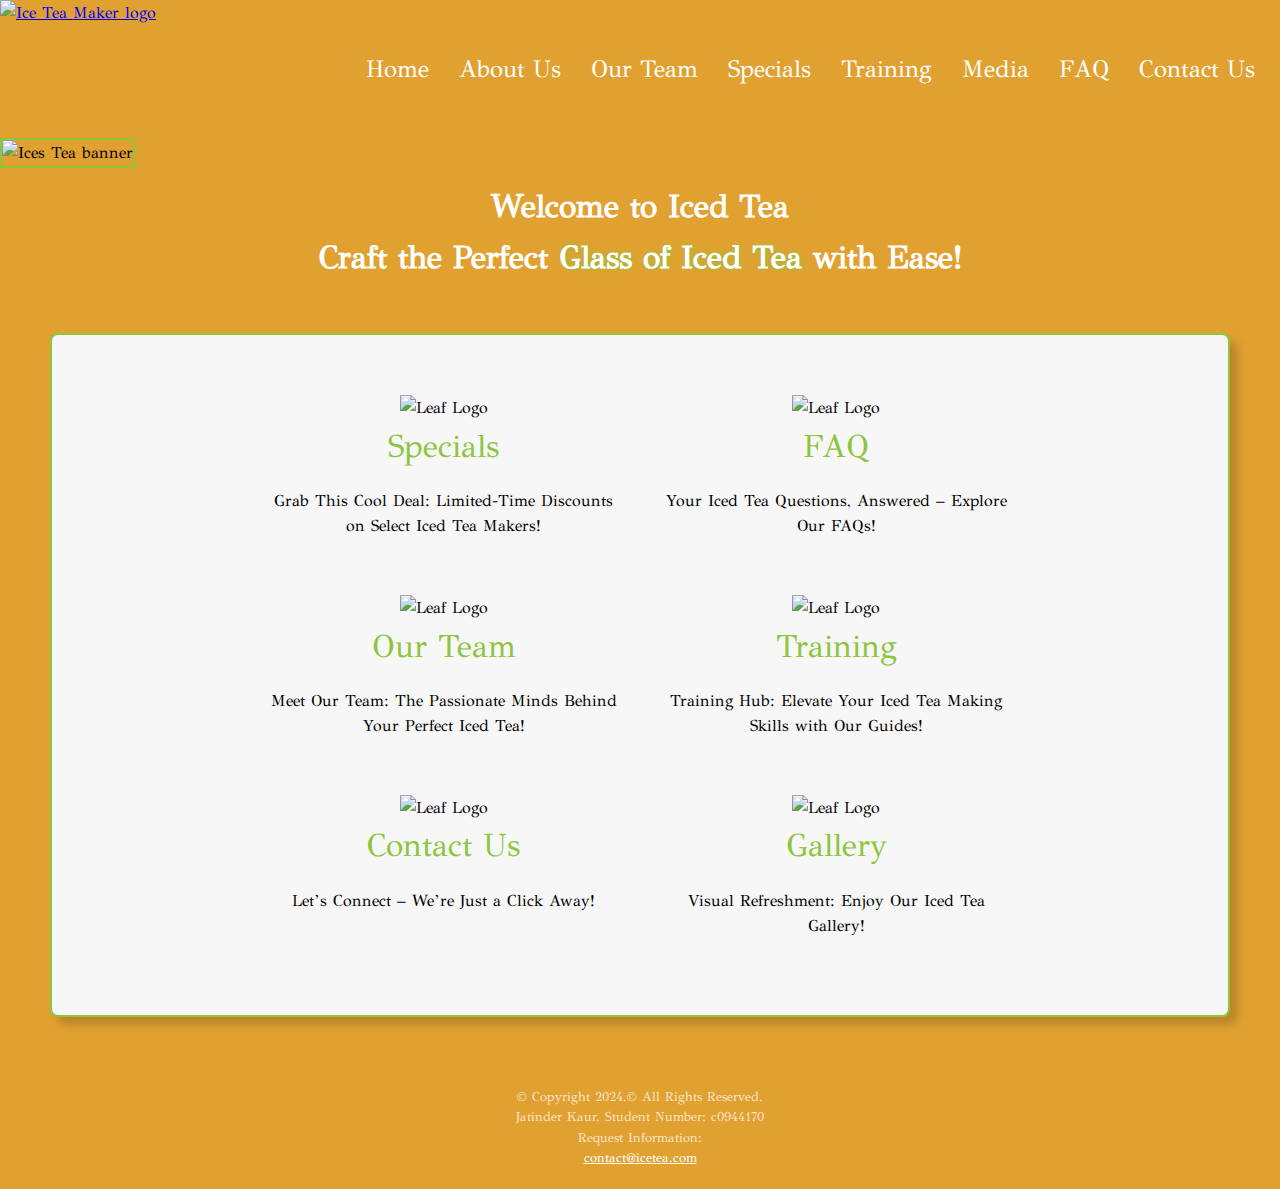
==== index.html @ 526b1d9b "completed till week 7" ====
<!DOCTYPE html>
<!-- 
	TERM PROJECT
	Student Name: Jatinder Kaur
	Student Number: c0944170
    Page: INDEX
 -->
<html lang="en">
  <head>
    <title>Ice Tea Maker</title>
    <meta charset="utf-8" />
    <link rel="stylesheet" href="css/styles.css" />
    <link rel="shortcut icon" href="images/logo1.ico" />
    <meta name="viewport" content="width=device-width, initial scale=1.0" />
    <link rel="preconnect" href="https://fonts.googleapis.com" />
    <link rel="preconnect" href="https://fonts.gstatic.com" crossorigin />
    <link
      href="https://fonts.googleapis.com/css2?family=DM+Serif+Display:ital@1&family=GFS+Didot&family=Roboto&display=swap"
      rel="stylesheet"
    />
  </head>

  <body>
    <!-- Use the header area for the website name or logo -->

    <header>
      <a href="index.html" class="logo"
        ><img src="images/icetea.png" alt="Ice Tea Maker logo"
      /></a>
      <!-- Use the nav area to add hyperlinks and other pages within the website -->
      <nav class="nav">
        <ul class="row">
          <li><a href="index.html">Home</a></li>
          <li><a href="#">About Us</a></li>
          <li><a href="#">Our Team</a></li>
          <li><a href="specials.html">Specials</a></li>
          <li><a href="#">Training</a></li>
          <li><a href="#">Media</a></li>
          <li><a href="#">FAQ</a></li>
          <li><a href="#">Contact Us</a></li>
        </ul>
      </nav>
    </header>

    <img class="hero" src="images/banner.jpg" alt="Ices Tea banner" />

    <main>
      <h1>
        Welcome to Iced Tea <br />Craft the Perfect
        <span> Glass of Iced Tea</span> with Ease!
      </h1>
      <article>
        <section class="features">
          <div class="container">
            <div class="feature">
              <img src="images/logo1.png" alt="Leaf Logo" />
              <h3><a class="homecontact" href="specials.html">Specials</a></h3>
              <p>
                Grab This Cool Deal: Limited-Time Discounts on Select Iced Tea
                Makers!
              </p>
            </div>
            <div class="feature">
              <img src="images/logo1.png" alt="Leaf Logo" />
              <h3><a class="homecontact" href="#">FAQ</a></h3>
              <p>Your Iced Tea Questions, Answered – Explore Our FAQs!</p>
            </div>
            <div class="feature">
              <img src="images/logo1.png" alt="Leaf Logo" />
              <h3><a class="homecontact" href="#">Our Team</a></h3>
              <p>
                Meet Our Team: The Passionate Minds Behind Your Perfect Iced
                Tea!
              </p>
            </div>
            <div class="feature">
              <img src="images/logo1.png" alt="Leaf Logo" />
              <h3><a class="homecontact" href="#">Training</a></h3>
              <p>
                Training Hub: Elevate Your Iced Tea Making Skills with Our
                Guides!
              </p>
            </div>
            <div class="feature">
              <img src="images/logo1.png" alt="Leaf Logo" />
              <h3><a class="homecontact" href="#">Contact Us</a></h3>
              <p>Let’s Connect – We’re Just a Click Away!</p>
            </div>
            <div class="feature">
              <img src="images/logo1.png" alt="Leaf Logo" />
              <h3><a class="homecontact" href="#">Gallery</a></h3>
              <p>Visual Refreshment: Enjoy Our Iced Tea Gallery!</p>
            </div>
          </div>
        </section>
      </article>
    </main>

    <footer>
      <p>&copy; Copyright 2024.&#169; All Rights Reserved.</p>
      <p>Jatinder Kaur. Student Number: c0944170</p>
      <p>
        Request Information:<a href="mailto:contact@icetea.com"
          >contact@icetea.com</a
        >
      </p>
    </footer>
  </body>
</html>
---- css/styles.css ----
/*
Author: Jatinder Kaur
Student Number: c0944170
File Name: iceteamaker.css
TERM PROJECT
*/

/*reset*/
body,
header,
nav,
main,
footer,
h1,
div,
img,
ul,
figure,
figcaption,
section,
article,
aside,
th,
table,
caption,
td,
aside,
figure,
figcaption {
  margin: 0;
  padding: 0;
  border: 0;
}

* {
  box-sizing: border-box;
}

/* Style rules for body and images */
body {
  background-color: #e1a131;
  height: 100%;
  margin: 0;
}

html {
  height: 100%;
}

img {
  width: 100%;
}

.logo {
  max-width: 15%;
  /* display: grid; */
  float:left;
}

.hero {
  width: 100%;
  height: 600px;
  object-fit: cover;
  border: 2px solid #8cc63f;
  overflow: hidden;
}

.offer {
  max-width: 45%;
  border-radius: 60px;
  width: 50%;
  border: 5px solid #8cc63f;
}

.floorlamp {
  width: 30%;
  border-radius: 40px;
  border: 5px solid #8cc63f;
  float: left;
  margin-left: 15%;
}

.png {
  max-width: 10%;
}

/* Style rule for header */
header {
  width: 100%;
  /* height: 150px; */
  overflow: hidden;
  background-color: #e1a131;
}

h1 {
  font-family: "GFS Didot", serif;
  text-align: center;
  margin-top: 5px;
  color: #ffffff;
  margin-bottom: 1%;
  font-weight: bolder;
}

h1 span {
  text-shadow: #8cc63f 1px 0 5px;
}

h2 {
  font-family: "GFS Didot", serif;
  text-align: center;
  margin-top: 20px;
  color: #fff;
  margin-bottom: 2%;
}

h3 {
  font-family: "GFS Didot", serif;
  text-align: center;
  margin-top: 0px;
  color: #8cc63f;
  margin-bottom: 2%;
}

/* Style for rules for navigation area */
.nav {
  color: #ffffffb9;
  display: flex;
  justify-content: center;
  font-family: "GFS Didot", serif;
  float: right;
  margin: 50px 0px;
}

.nav ul {
  list-style: none;
  display: contents;
  margin: 0 0px;
  text-align: center;
}

.nav li {
  margin-right: 20px;
  list-style-type: none;
  font-family: "GFS Didot", serif;
  font-size: 1.5em;
}

.nav a {
  text-decoration: none;
  color: #fff;
  padding: 0px 5px;
  border-radius: 4px;
}

.nav a:hover {
  text-decoration: none;
  font-weight: bolder;
  color: #8cc63f;
  background-color: #fff;
}

/* Style rules for main content */

article {
  margin: 0;
}

#mission {
  font-weight: bold;
}

main p {
  text-align: center;
}

body {
  font-family: "GFS Didot", serif;
  font-size: 1em;
  line-height: 1.6;
}

.urgent {
  font-size: 1.75em;
  font-weight: bold;
  color: #8cc63f;
}

a {
  display: flex;
  justify-content: center;
}

.tripod {
  font-weight: bold;
  color: #8cc63f;
  font-style: italic;
}

.text-white {
  color: #fff;
}

.banner {
  background-color: #8cc63f;
  padding: 40px 20px;
  text-align: center;
  border-radius: 4px;
  width: 100%;
}
.container {
  width: 100%;
  max-width: 1200px;
  margin: auto;
}
.product-of-the-week {
  margin-top: 40px;
  padding-bottom: 50px;
  display: flex;
  align-items: center;
  justify-content: center;
  flex-direction: column;
  border-bottom: 1px solid #fff;
}
.product-image {
  width: 400px;
  height: 400px;
  margin: 20px;
  border: 1px solid #ccc;
  object-fit: cover;
}

.weekly-sales {
  padding-top: 50px;
}

.weekly-sales .product-image {
  width: 100px;
  height: 100px;
  margin: 20px;
  border-radius: 50px;
  border: 1px solid #ccc;
  object-fit: cover;
}
.sales-item {
  margin-bottom: 20px;
  display: flex;
  align-items: center;
  justify-content: center;
}
.guarantee {
  background-color: #f7f7f7;
  padding: 20px;
  border: 1px solid #ccc;
  margin-top: 40px;
  display: flex;
  align-items: center;
  justify-content: center;
  flex-direction: column;
}
.stars {
  width: 20%;
}
p span {
  color: #8cc63f;
}
.guarantee h2 {
  color: #000;
}
.reasons {
  margin-top: 40px;
}
.reason {
  margin-bottom: 20px;
  border: 1px solid #fff;
  margin: 10px;
  padding: 10px;
}

.features {
  background-color: #f7f7f7;
  padding: 40px 0;
}

.features .container {
  max-width: 1200px;
  margin: 0 auto;
  display: flex;
  flex-wrap: wrap;
  justify-content: center;
}

.feature {
  flex-basis: 30%;
  margin: 20px;
  text-align: center;
}

.feature img {
  width: 50px;
  height: 50px;
}

.feature h3 {
  font-size: 18px;
  margin-bottom: 10px;
}

.map {
  border: 2px solid #000;
  width: 95%;
  height: 50%;
}

#loveIced Tea {
  font-family: "GFS Didot", serif;
  align-content: center;
  align-items: flex-start;
  display: flex;
  align-items: center;
  justify-content: space-between;
}

#contact {
  display: flex;
  flex-direction: column;
  align-items: center;
  width: 100%;
}

.homecontact {
  text-decoration: none;
  font-weight: 100;
  font-size: xx-large;
  color: #8cc63f;
}

aside {
  margin-top: 20px;
  margin-left: 20px;
  background-color: #8cc63f;
  color: #e1a131;
  box-shadow: 5px 5px 8px #000;
  border-radius: 0 15px;
}

aside h2 {
  color: #cce;
  margin: 0;
}

aside p {
  margin: 0;
}

figure {
  margin: 20px 0;
  text-align: center;
}

.home-menu {
  margin: 0;
  padding: 0;
}

figcaption {
  text-align: center;
  font-weight: bold;
}

.team {
  width: 80%;
  border-radius: 40px;
  border: 5px solid #8cc63f;
  box-shadow: 5px 5px 8px #000;
  display: block;
  margin-left: auto;
  margin-right: auto;
}

/* Style rules for form elements */
form {
  display: grid;
  width: 90%;
  justify-content: center;
}

fieldset,
input,
select,
textarea {
  margin-bottom: auto;
  align-items: center;
}

fieldset {
  border: 2px solid #8cc63f;
  box-shadow: 3px 3px 3px #8cc63f;
  border-radius: 40px;
}

.form-grid {
  display: grid;
  grid-template-columns: auto / auto auto;
  grid-gap: 20px;
}

fieldset legend {
  font-weight: bold;
  font-size: 1.25em;
  text-align: center;
  color: #8cc63f;
}

label {
  display: flex;
  padding-top: 3%;
  justify-content: center;
}

input * {
  width: 95%;
  box-sizing: border-box;
  padding: 8px;
  margin-bottom: 10px;
  border-radius: 10px;
  align-items: center;
}

textarea {
  width: 100%;
  display: flex;
  border-radius: 10px;
}

#how-heard {
  width: 100%;
  height: max-content;
}

.asterik {
  color: red;
}

.btn {
  border: 3px solid #ccc;
  font-family: "GFS Didot", serif;
  display: block;
  padding: 1%;
  background-color: #8cc63f;
  font-size: 1em;
  border-radius: 10px;
  color: #ccc;
}

#best-date {
  display: flex;
  justify-content: center;
}

/*Style Rules for Lists*/
ul {
  list-style-type: none;
}

main li {
  padding: 2%;
  text-align: center;
}

/*Style Rules foe Tables*/
table {
  border-collapse: collapse;
  border: 4px solid #8cc63f;
  justify-content: center;
  display: block;
  padding: 2%;
}

caption {
  font-size: 1.7em;
  font-weight: bold;
  padding: 1%;
  color: #8cc63f;
}

th,
td {
  border-collapse: collapse;
  padding: 1%;
  border: 2px solid #8cc63f;
  text-align: center;
}

th {
  background-color: #8cc63f;
  color: #fff;
  width: 22%;
}

tr:nth-child(odd) {
  background-color: #c5d281;
}

tr:hover {
  background-color: rgb(109, 90, 231);
}

.frame {
  opacity: 0.9;
}

.frame:hover {
  opacity: 1;
  box-shadow: 8px 8px 10px #8cc63f;
}

/* Apply styles to the main grid container */
.grid {
  display: grid;
  grid-gap: 5px;
  grid-template-columns: auto auto;
}

#lastarticle {
  align-items: center;
}

/* Style for the section element */
section {
  padding: 20px;
  margin: 50px;
  box-shadow: 8px 8px 8px #0000002b;
  border-radius: 8px;
  border: 2px solid #8cc63f;
  background: #eee;
}

/* Style for the quote element */
.quote {
  font-style: italic;
}

/* Emphasized quote class */
.emphasized {
  color: #ccc;
}

video {
  width: 80%;
  display: grid;
  justify-content: center;
  border: 3px solid #8cc63f;
  padding: 5%;
  margin: 3%;
}

/* Style rules for footer content */
footer {
    padding: 20px;
  margin-bottom: 10px;
  margin-top: 10px;
  align-items: center;
}

footer p {
  font-size: 0.8em;
  text-align: center;
  color: #ffffffc0;
  padding: 0px;
  margin: 0px;
}

footer p a {
  color: #fff;
  text-decoration: underline;
}

/* Responsive styles for smaller screens */
@media only screen and (max-width: 768px) {
  .logo {
    max-width: 100%;
    margin: 0 auto;
  }

  .hero {
    border: 3px solid #8cc63f;
  }

  .offer {
    max-width: 100%;
    width: 100%;
  }

  .floorlamp {
    width: 100%;
    margin-left: 0;
  }

  .nav ul {
    flex-direction: column;
    text-align: center;
    padding: 0;
    margin: 0;
  }

  .nav li {
    margin: 0;
  }

  .nav {
    display: block;
    width: 100%;
  }

  main {
    margin: 5%;
  }
  #loveIced Tea {
    flex-direction: column;
    text-align: center;
  }

  .grid {
    grid-template-columns: 100%;
  }
  .features .container {
    flex-direction: column;
  }
  .frame {
    box-shadow: none;
  }

  #lastarticle {
    text-align: center;
  }

  section {
    margin: 20px;
  }

  video {
    width: 100%;
  }

  p {
    font-size: 0.8em;
  }

  #training-table {
    width: fit-content;
  }
}

/* Extra small devices (phones, 600px and down) */
@media only screen and (max-width: 600px) {
  .logo {
    max-width: 100%;
  }

  .nav ul {
    padding: 0;
  }
}
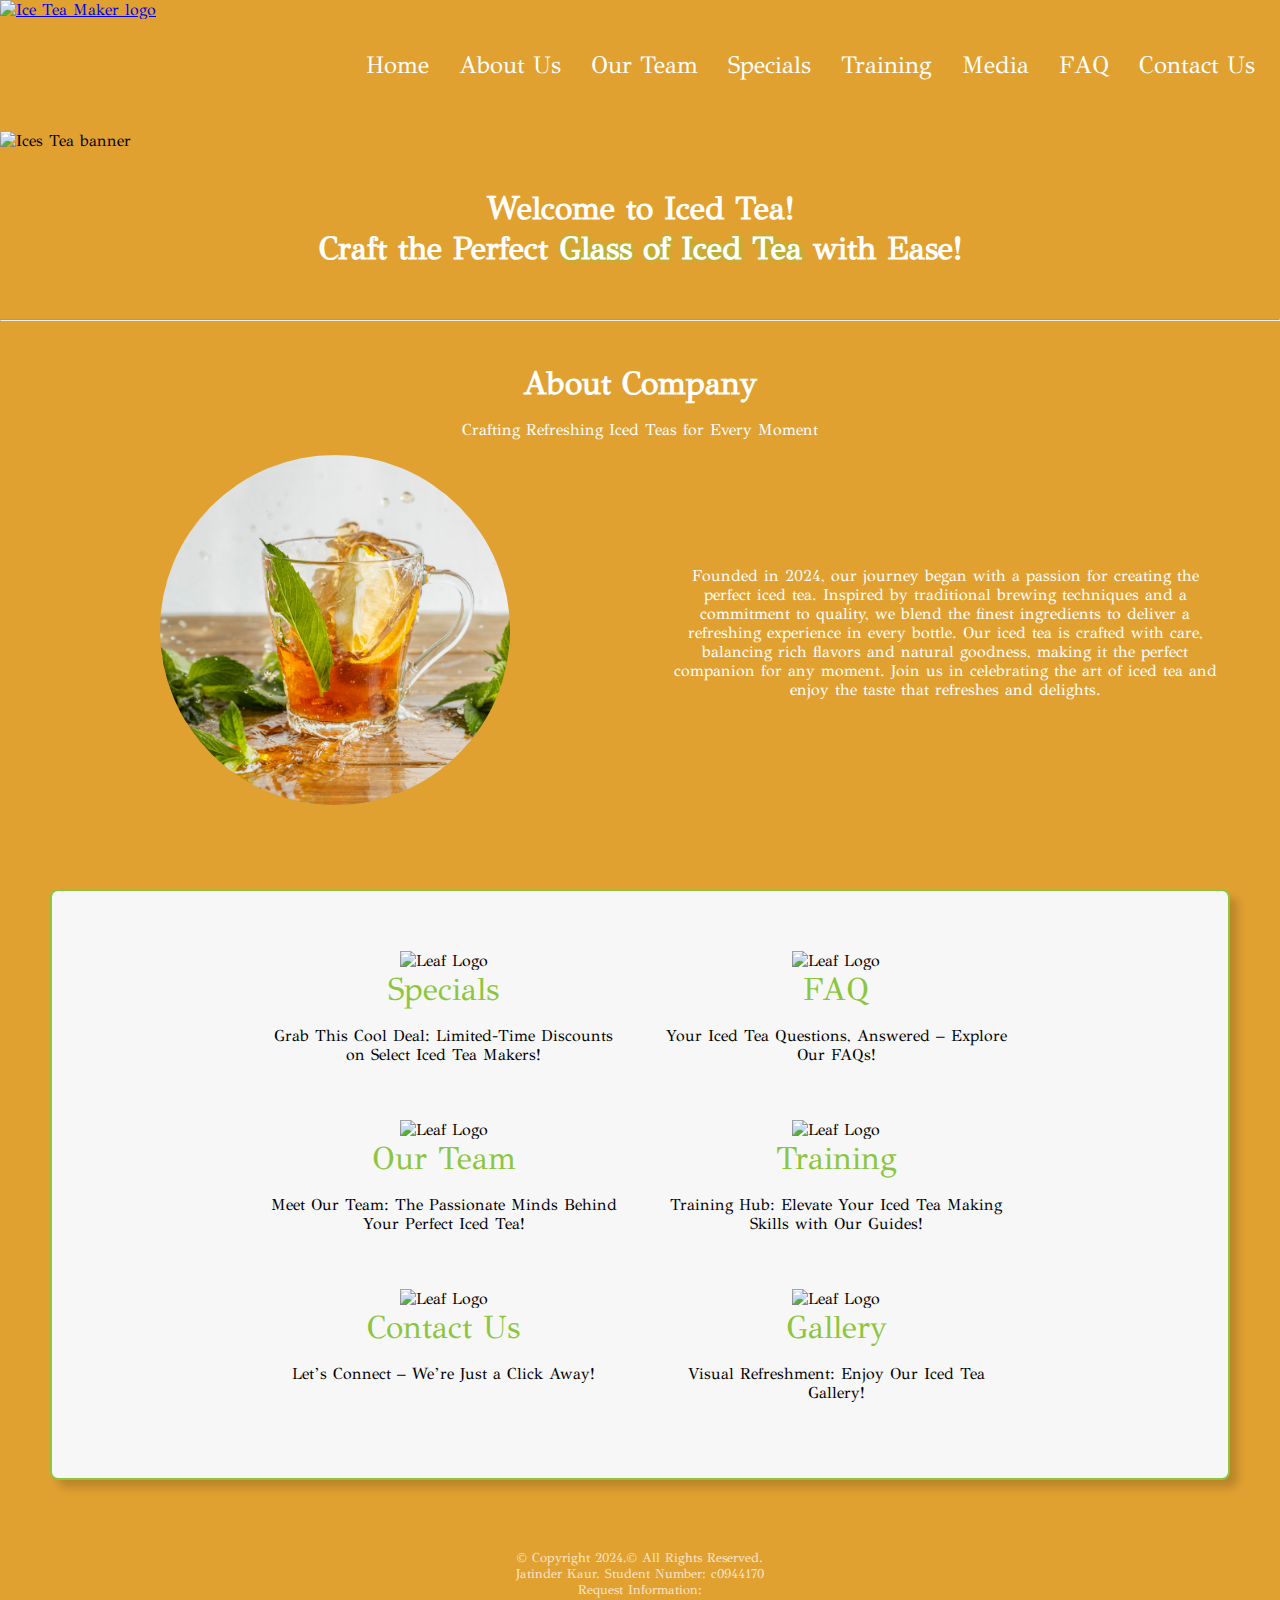
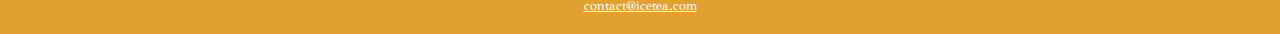
==== commit ddc414a0: "new styles added sections" ====
--- a/index.html
+++ b/index.html
@@ -45,10 +45,29 @@
     <img class="hero" src="images/banner.jpg" alt="Ices Tea banner" />
 
     <main>
+      <div class="container">
+     <div class="space">
       <h1>
-        Welcome to Iced Tea <br />Craft the Perfect
+        Welcome to Iced Tea!<br />Craft the Perfect
         <span> Glass of Iced Tea</span> with Ease!
       </h1>
+     </div>
+      </div>
+      <hr>
+      <div class="about-section">
+        <div class="container space">
+        <h1>About Company</h1>
+        <p class="text-white">Crafting Refreshing Iced Teas for Every Moment</p>
+        <div class="about-content">
+            <div class="image">
+                <img src="./images/about.jpg" alt="Refreshing Iced Tea">
+            </div>
+            <div class="description">
+                <p>Founded in 2024, our journey began with a passion for creating the perfect iced tea. Inspired by traditional brewing techniques and a commitment to quality, we blend the finest ingredients to deliver a refreshing experience in every bottle. Our iced tea is crafted with care, balancing rich flavors and natural goodness, making it the perfect companion for any moment. Join us in celebrating the art of iced tea and enjoy the taste that refreshes and delights.</p>
+            </div>
+        </div>
+      </div>
+    </div>
       <article>
         <section class="features">
           <div class="container">
@@ -94,6 +113,8 @@
           </div>
         </section>
       </article>
+
+     
     </main>
 
     <footer>
--- a/css/styles.css
+++ b/css/styles.css
@@ -1,7 +1,7 @@
 /*
 Author: Jatinder Kaur
 Student Number: c0944170
-File Name: iceteamaker.css
+File Name: styles.css
 TERM PROJECT
 */
 
@@ -16,7 +16,6 @@
 img,
 ul,
 figure,
-figcaption,
 section,
 article,
 aside,
@@ -25,8 +24,7 @@
 caption,
 td,
 aside,
-figure,
-figcaption {
+figure {
   margin: 0;
   padding: 0;
   border: 0;
@@ -41,6 +39,7 @@
   background-color: #e1a131;
   height: 100%;
   margin: 0;
+  font-family: "GFS Didot", serif;
 }
 
 html {
@@ -61,39 +60,17 @@
   width: 100%;
   height: 600px;
   object-fit: cover;
-  border: 2px solid #8cc63f;
   overflow: hidden;
-}
-
-.offer {
-  max-width: 45%;
-  border-radius: 60px;
-  width: 50%;
-  border: 5px solid #8cc63f;
-}
-
-.floorlamp {
-  width: 30%;
-  border-radius: 40px;
-  border: 5px solid #8cc63f;
-  float: left;
-  margin-left: 15%;
-}
-
-.png {
-  max-width: 10%;
 }
 
 /* Style rule for header */
 header {
   width: 100%;
-  /* height: 150px; */
   overflow: hidden;
   background-color: #e1a131;
 }
 
 h1 {
-  font-family: "GFS Didot", serif;
   text-align: center;
   margin-top: 5px;
   color: #ffffff;
@@ -106,7 +83,6 @@
 }
 
 h2 {
-  font-family: "GFS Didot", serif;
   text-align: center;
   margin-top: 20px;
   color: #fff;
@@ -114,7 +90,6 @@
 }
 
 h3 {
-  font-family: "GFS Didot", serif;
   text-align: center;
   margin-top: 0px;
   color: #8cc63f;
@@ -126,7 +101,6 @@
   color: #ffffffb9;
   display: flex;
   justify-content: center;
-  font-family: "GFS Didot", serif;
   float: right;
   margin: 50px 0px;
 }
@@ -141,7 +115,6 @@
 .nav li {
   margin-right: 20px;
   list-style-type: none;
-  font-family: "GFS Didot", serif;
   font-size: 1.5em;
 }
 
@@ -165,39 +138,49 @@
   margin: 0;
 }
 
-#mission {
-  font-weight: bold;
-}
-
 main p {
   text-align: center;
 }
 
-body {
-  font-family: "GFS Didot", serif;
-  font-size: 1em;
-  line-height: 1.6;
-}
-
-.urgent {
-  font-size: 1.75em;
-  font-weight: bold;
-  color: #8cc63f;
-}
-
 a {
   display: flex;
   justify-content: center;
 }
 
-.tripod {
-  font-weight: bold;
-  color: #8cc63f;
-  font-style: italic;
-}
-
 .text-white {
   color: #fff;
+}
+
+.space{
+  padding: 30px 0px;
+}
+
+.about-content {
+  display: flex;
+  flex-wrap: wrap;
+  align-items: center;
+  justify-content: center;
+  gap: 20px;
+}
+
+.about-content .image {
+  flex: 1 1 45%;
+  text-align: center;
+}
+
+.about-content .description {
+  flex: 1 1 45%;
+  text-align: left;
+  padding: 20px;
+  color: #fff;
+}
+
+.about-content .image img {
+  width: 100%;
+  height: 350px;
+  border-radius: 100%;
+  object-fit: cover;
+  max-width: 350px;
 }
 
 .banner {
@@ -220,13 +203,6 @@
   justify-content: center;
   flex-direction: column;
   border-bottom: 1px solid #fff;
-}
-.product-image {
-  width: 400px;
-  height: 400px;
-  margin: 20px;
-  border: 1px solid #ccc;
-  object-fit: cover;
 }
 
 .weekly-sales {
@@ -245,7 +221,7 @@
   margin-bottom: 20px;
   display: flex;
   align-items: center;
-  justify-content: center;
+  justify-content: flex-start;
 }
 .guarantee {
   background-color: #f7f7f7;
@@ -305,28 +281,6 @@
   margin-bottom: 10px;
 }
 
-.map {
-  border: 2px solid #000;
-  width: 95%;
-  height: 50%;
-}
-
-#loveIced Tea {
-  font-family: "GFS Didot", serif;
-  align-content: center;
-  align-items: flex-start;
-  display: flex;
-  align-items: center;
-  justify-content: space-between;
-}
-
-#contact {
-  display: flex;
-  flex-direction: column;
-  align-items: center;
-  width: 100%;
-}
-
 .homecontact {
   text-decoration: none;
   font-weight: 100;
@@ -334,129 +288,6 @@
   color: #8cc63f;
 }
 
-aside {
-  margin-top: 20px;
-  margin-left: 20px;
-  background-color: #8cc63f;
-  color: #e1a131;
-  box-shadow: 5px 5px 8px #000;
-  border-radius: 0 15px;
-}
-
-aside h2 {
-  color: #cce;
-  margin: 0;
-}
-
-aside p {
-  margin: 0;
-}
-
-figure {
-  margin: 20px 0;
-  text-align: center;
-}
-
-.home-menu {
-  margin: 0;
-  padding: 0;
-}
-
-figcaption {
-  text-align: center;
-  font-weight: bold;
-}
-
-.team {
-  width: 80%;
-  border-radius: 40px;
-  border: 5px solid #8cc63f;
-  box-shadow: 5px 5px 8px #000;
-  display: block;
-  margin-left: auto;
-  margin-right: auto;
-}
-
-/* Style rules for form elements */
-form {
-  display: grid;
-  width: 90%;
-  justify-content: center;
-}
-
-fieldset,
-input,
-select,
-textarea {
-  margin-bottom: auto;
-  align-items: center;
-}
-
-fieldset {
-  border: 2px solid #8cc63f;
-  box-shadow: 3px 3px 3px #8cc63f;
-  border-radius: 40px;
-}
-
-.form-grid {
-  display: grid;
-  grid-template-columns: auto / auto auto;
-  grid-gap: 20px;
-}
-
-fieldset legend {
-  font-weight: bold;
-  font-size: 1.25em;
-  text-align: center;
-  color: #8cc63f;
-}
-
-label {
-  display: flex;
-  padding-top: 3%;
-  justify-content: center;
-}
-
-input * {
-  width: 95%;
-  box-sizing: border-box;
-  padding: 8px;
-  margin-bottom: 10px;
-  border-radius: 10px;
-  align-items: center;
-}
-
-textarea {
-  width: 100%;
-  display: flex;
-  border-radius: 10px;
-}
-
-#how-heard {
-  width: 100%;
-  height: max-content;
-}
-
-.asterik {
-  color: red;
-}
-
-.btn {
-  border: 3px solid #ccc;
-  font-family: "GFS Didot", serif;
-  display: block;
-  padding: 1%;
-  background-color: #8cc63f;
-  font-size: 1em;
-  border-radius: 10px;
-  color: #ccc;
-}
-
-#best-date {
-  display: flex;
-  justify-content: center;
-}
-
 /*Style Rules for Lists*/
 ul {
   list-style-type: none;
@@ -465,53 +296,6 @@
 main li {
   padding: 2%;
   text-align: center;
-}
-
-/*Style Rules foe Tables*/
-table {
-  border-collapse: collapse;
-  border: 4px solid #8cc63f;
-  justify-content: center;
-  display: block;
-  padding: 2%;
-}
-
-caption {
-  font-size: 1.7em;
-  font-weight: bold;
-  padding: 1%;
-  color: #8cc63f;
-}
-
-th,
-td {
-  border-collapse: collapse;
-  padding: 1%;
-  border: 2px solid #8cc63f;
-  text-align: center;
-}
-
-th {
-  background-color: #8cc63f;
-  color: #fff;
-  width: 22%;
-}
-
-tr:nth-child(odd) {
-  background-color: #c5d281;
-}
-
-tr:hover {
-  background-color: rgb(109, 90, 231);
-}
-
-.frame {
-  opacity: 0.9;
-}
-
-.frame:hover {
-  opacity: 1;
-  box-shadow: 8px 8px 10px #8cc63f;
 }
 
 /* Apply styles to the main grid container */
@@ -519,10 +303,6 @@
   display: grid;
   grid-gap: 5px;
   grid-template-columns: auto auto;
-}
-
-#lastarticle {
-  align-items: center;
 }
 
 /* Style for the section element */
@@ -535,25 +315,6 @@
   background: #eee;
 }
 
-/* Style for the quote element */
-.quote {
-  font-style: italic;
-}
-
-/* Emphasized quote class */
-.emphasized {
-  color: #ccc;
-}
-
-video {
-  width: 80%;
-  display: grid;
-  justify-content: center;
-  border: 3px solid #8cc63f;
-  padding: 5%;
-  margin: 3%;
-}
-
 /* Style rules for footer content */
 footer {
     padding: 20px;
@@ -577,23 +338,12 @@
 
 /* Responsive styles for smaller screens */
 @media only screen and (max-width: 768px) {
+  .about-content{
+    flex-direction: column;
+  }
   .logo {
     max-width: 100%;
     margin: 0 auto;
-  }
-
-  .hero {
-    border: 3px solid #8cc63f;
-  }
-
-  .offer {
-    max-width: 100%;
-    width: 100%;
-  }
-
-  .floorlamp {
-    width: 100%;
-    margin-left: 0;
   }
 
   .nav ul {
@@ -615,39 +365,21 @@
   main {
     margin: 5%;
   }
-  #loveIced Tea {
-    flex-direction: column;
-    text-align: center;
-  }
 
   .grid {
     grid-template-columns: 100%;
   }
+
   .features .container {
     flex-direction: column;
   }
-  .frame {
-    box-shadow: none;
-  }
-
-  #lastarticle {
-    text-align: center;
-  }
 
   section {
     margin: 20px;
   }
 
-  video {
-    width: 100%;
-  }
-
   p {
-    font-size: 0.8em;
-  }
-
-  #training-table {
-    width: fit-content;
+    font-size: 1.2em;
   }
 }
 
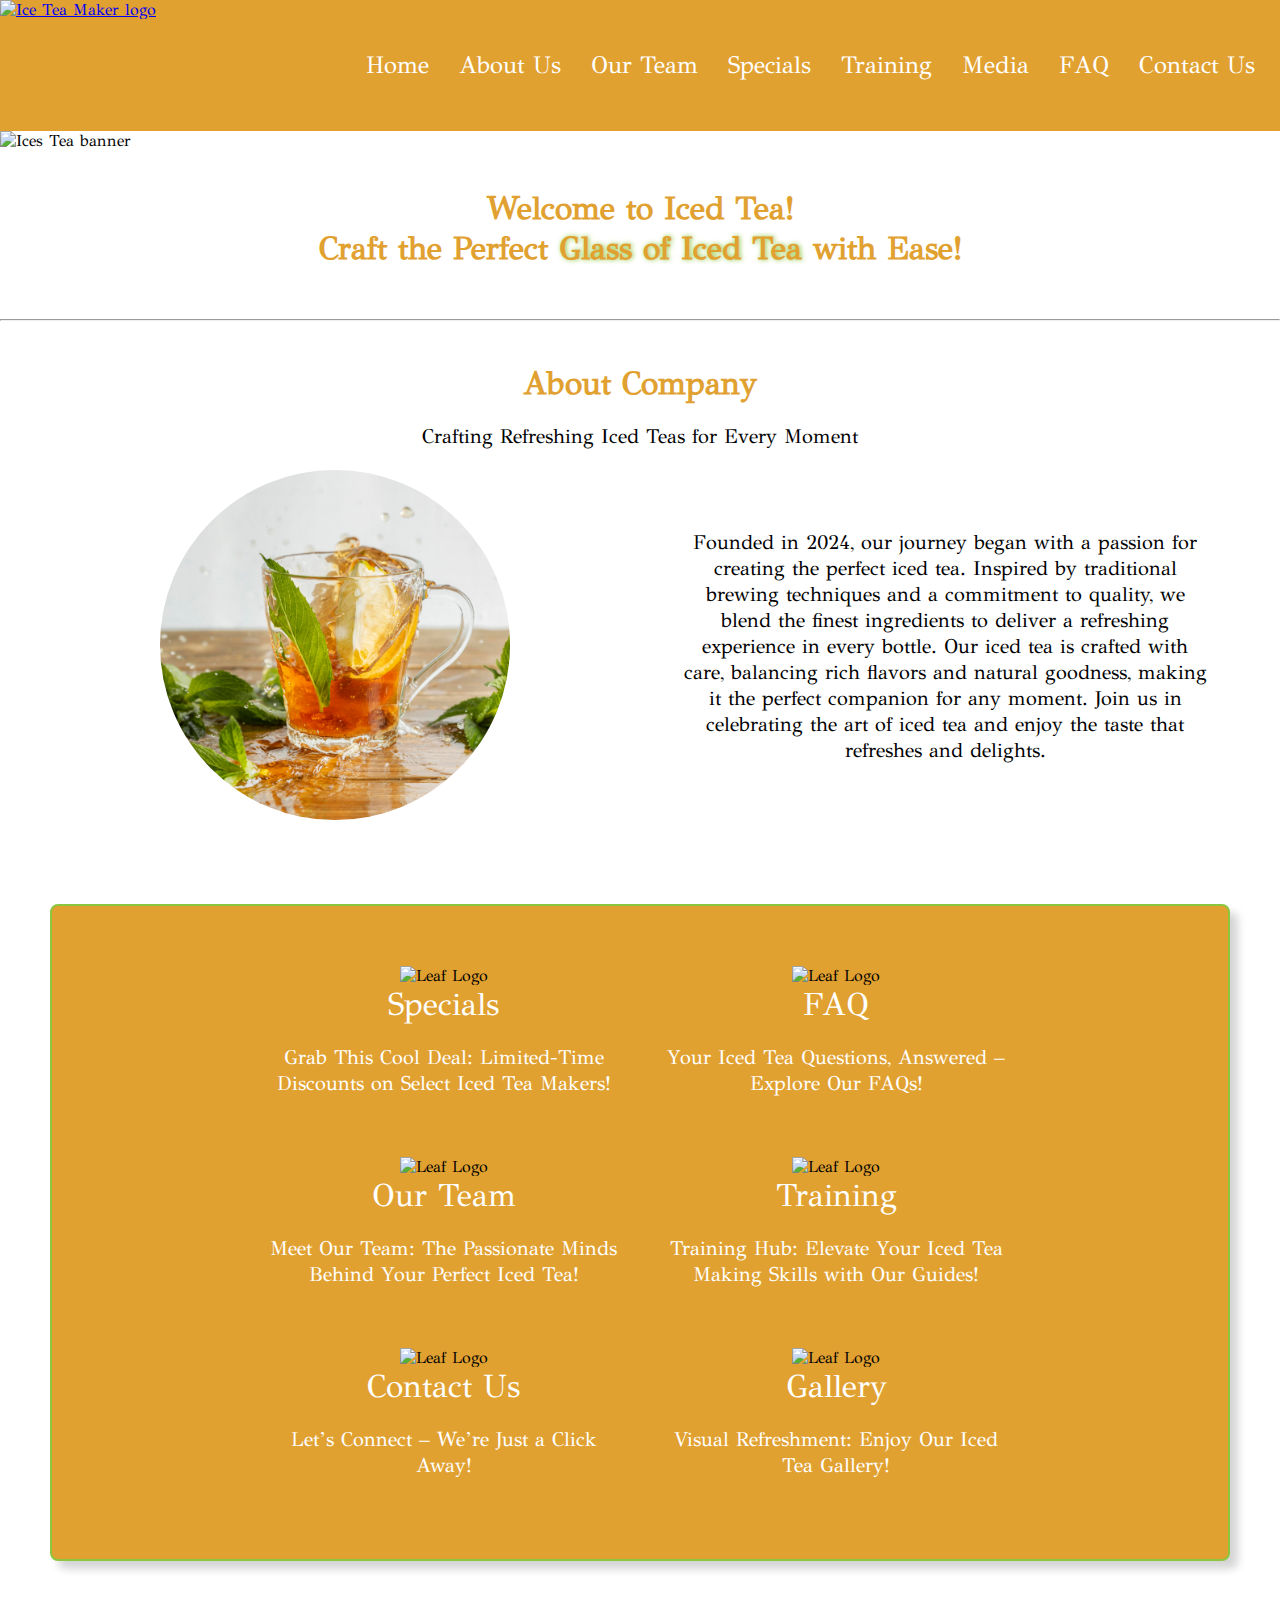
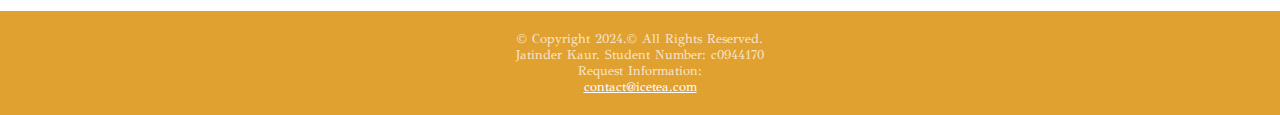
==== commit ceac3efb: "till week 11" ====
--- a/index.html
+++ b/index.html
@@ -10,10 +10,8 @@
     <title>Ice Tea Maker</title>
     <meta charset="utf-8" />
     <link rel="stylesheet" href="css/styles.css" />
-    <link rel="shortcut icon" href="images/logo1.ico" />
+    <link rel="shortcut icon" href="./images/logoice.ico" />
     <meta name="viewport" content="width=device-width, initial scale=1.0" />
-    <link rel="preconnect" href="https://fonts.googleapis.com" />
-    <link rel="preconnect" href="https://fonts.gstatic.com" crossorigin />
     <link
       href="https://fonts.googleapis.com/css2?family=DM+Serif+Display:ital@1&family=GFS+Didot&family=Roboto&display=swap"
       rel="stylesheet"
@@ -31,10 +29,10 @@
       <nav class="nav">
         <ul class="row">
           <li><a href="index.html">Home</a></li>
-          <li><a href="#">About Us</a></li>
-          <li><a href="#">Our Team</a></li>
+          <li><a href="about.html">About Us</a></li>
+          <li><a href="team.html">Our Team</a></li>
           <li><a href="specials.html">Specials</a></li>
-          <li><a href="#">Training</a></li>
+          <li><a href="training.html">Training</a></li>
           <li><a href="#">Media</a></li>
           <li><a href="#">FAQ</a></li>
           <li><a href="#">Contact Us</a></li>
@@ -57,7 +55,7 @@
       <div class="about-section">
         <div class="container space">
         <h1>About Company</h1>
-        <p class="text-white">Crafting Refreshing Iced Teas for Every Moment</p>
+        <p>Crafting Refreshing Iced Teas for Every Moment</p>
         <div class="about-content">
             <div class="image">
                 <img src="./images/about.jpg" alt="Refreshing Iced Tea">
@@ -86,7 +84,7 @@
             </div>
             <div class="feature">
               <img src="images/logo1.png" alt="Leaf Logo" />
-              <h3><a class="homecontact" href="#">Our Team</a></h3>
+              <h3><a class="homecontact" href="team.html">Our Team</a></h3>
               <p>
                 Meet Our Team: The Passionate Minds Behind Your Perfect Iced
                 Tea!
@@ -94,7 +92,7 @@
             </div>
             <div class="feature">
               <img src="images/logo1.png" alt="Leaf Logo" />
-              <h3><a class="homecontact" href="#">Training</a></h3>
+              <h3><a class="homecontact" href="training.html">Training</a></h3>
               <p>
                 Training Hub: Elevate Your Iced Tea Making Skills with Our
                 Guides!
--- a/css/styles.css
+++ b/css/styles.css
@@ -36,7 +36,6 @@
 
 /* Style rules for body and images */
 body {
-  background-color: #e1a131;
   height: 100%;
   margin: 0;
   font-family: "GFS Didot", serif;
@@ -53,7 +52,7 @@
 .logo {
   max-width: 15%;
   /* display: grid; */
-  float:left;
+  float: left;
 }
 
 .hero {
@@ -73,7 +72,7 @@
 h1 {
   text-align: center;
   margin-top: 5px;
-  color: #ffffff;
+  color: #e1a131;
   margin-bottom: 1%;
   font-weight: bolder;
 }
@@ -85,8 +84,8 @@
 h2 {
   text-align: center;
   margin-top: 20px;
-  color: #fff;
   margin-bottom: 2%;
+  font-size: 35px;
 }
 
 h3 {
@@ -96,6 +95,10 @@
   margin-bottom: 2%;
 }
 
+p,
+li {
+  font-size: 20px;
+}
 /* Style for rules for navigation area */
 .nav {
   color: #ffffffb9;
@@ -142,16 +145,16 @@
   text-align: center;
 }
 
+.feature p {
+  color: #fff;
+}
+
 a {
   display: flex;
   justify-content: center;
 }
 
-.text-white {
-  color: #fff;
-}
-
-.space{
+.space {
   padding: 30px 0px;
 }
 
@@ -171,8 +174,7 @@
 .about-content .description {
   flex: 1 1 45%;
   text-align: left;
-  padding: 20px;
-  color: #fff;
+  padding: 30px;
 }
 
 .about-content .image img {
@@ -190,11 +192,17 @@
   border-radius: 4px;
   width: 100%;
 }
+
+.banner h1{
+  color: #fff;
+}
+
 .container {
   width: 100%;
   max-width: 1200px;
   margin: auto;
 }
+
 .product-of-the-week {
   margin-top: 40px;
   padding-bottom: 50px;
@@ -253,7 +261,7 @@
 }
 
 .features {
-  background-color: #f7f7f7;
+  background-color: #e1a131;
   padding: 40px 0;
 }
 
@@ -285,17 +293,12 @@
   text-decoration: none;
   font-weight: 100;
   font-size: xx-large;
-  color: #8cc63f;
+  color: #fff;
 }
 
 /*Style Rules for Lists*/
 ul {
   list-style-type: none;
-}
-
-main li {
-  padding: 2%;
-  text-align: center;
 }
 
 /* Apply styles to the main grid container */
@@ -315,12 +318,17 @@
   background: #eee;
 }
 
+.text-center {
+  text-align: center;
+}
+
 /* Style rules for footer content */
 footer {
-    padding: 20px;
+  padding: 20px;
   margin-bottom: 10px;
   margin-top: 10px;
   align-items: center;
+  background-color: #e1a131;
 }
 
 footer p {
@@ -338,7 +346,7 @@
 
 /* Responsive styles for smaller screens */
 @media only screen and (max-width: 768px) {
-  .about-content{
+  .about-content {
     flex-direction: column;
   }
   .logo {
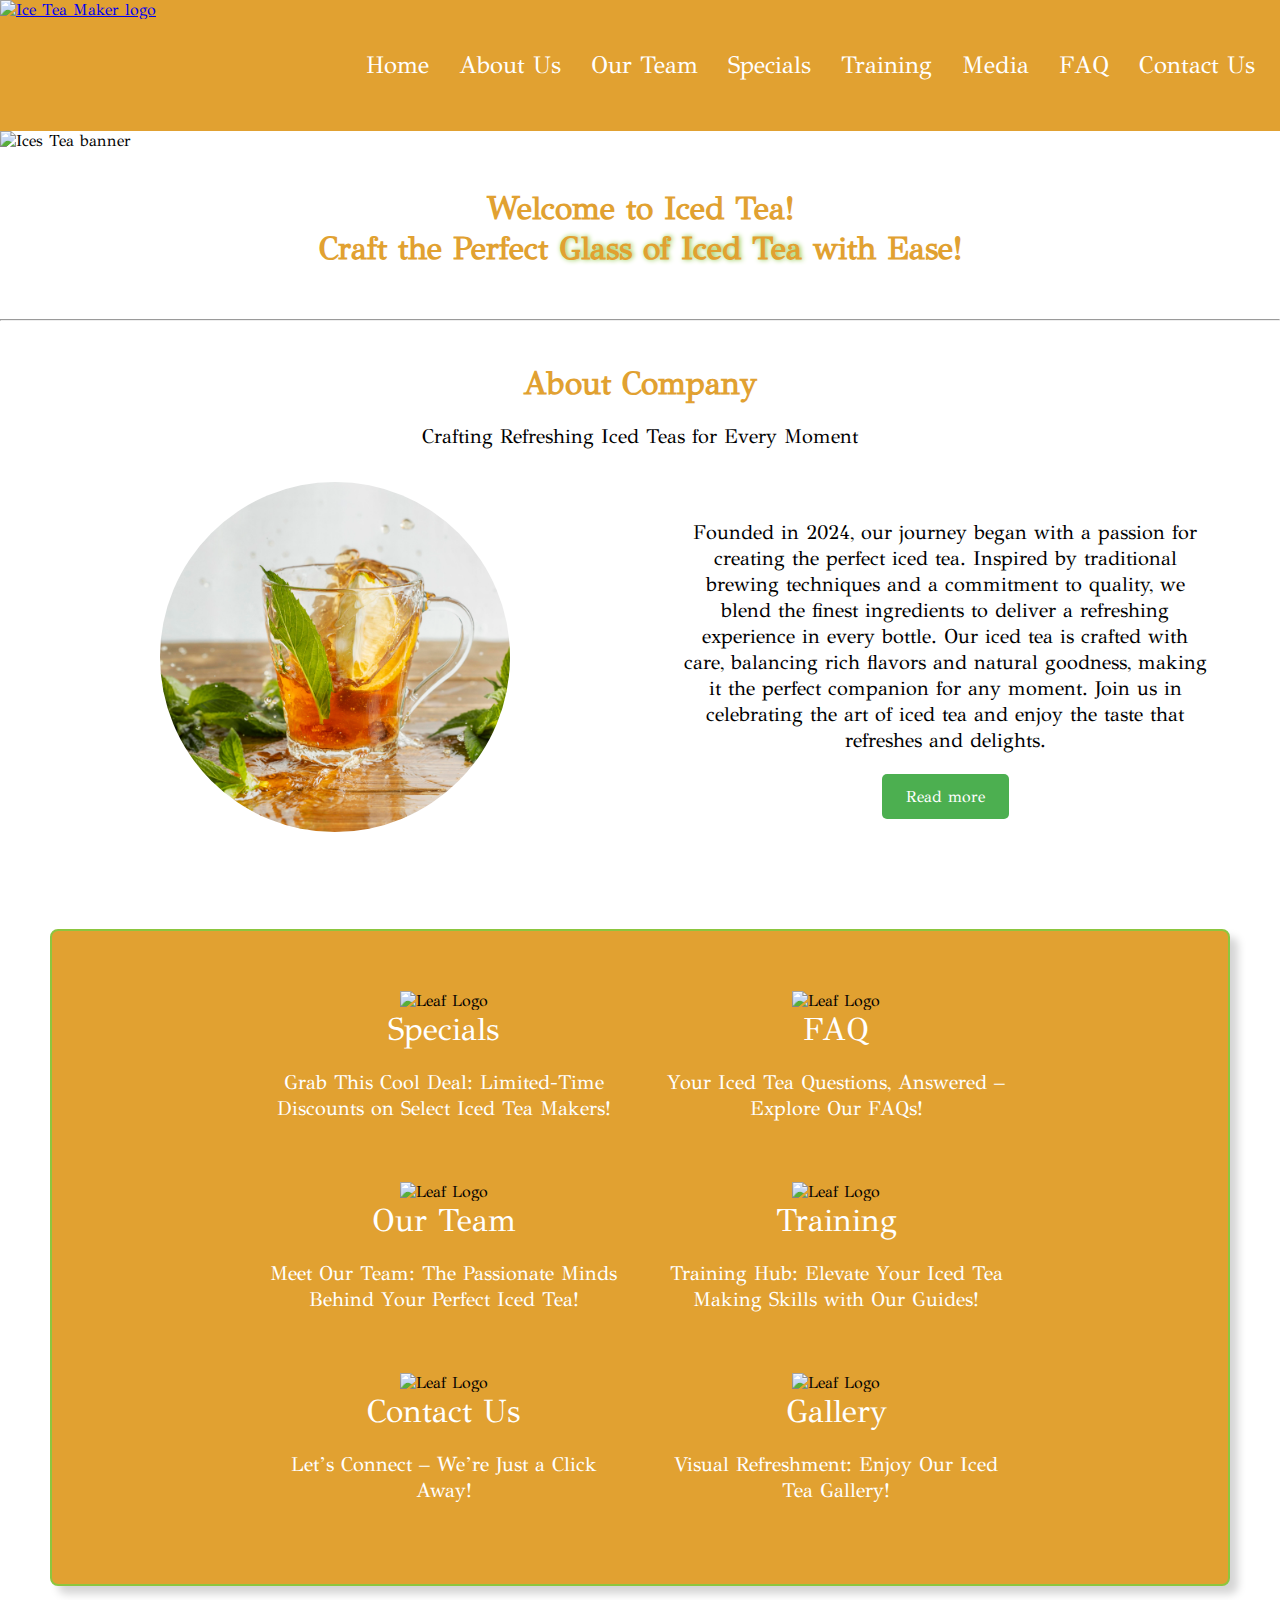
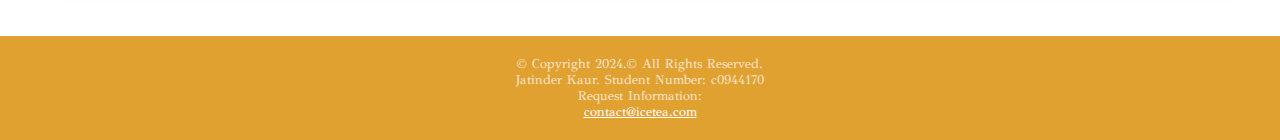
==== commit fcecfbee: "updated team" ====
--- a/index.html
+++ b/index.html
@@ -33,9 +33,9 @@
           <li><a href="team.html">Our Team</a></li>
           <li><a href="specials.html">Specials</a></li>
           <li><a href="training.html">Training</a></li>
-          <li><a href="#">Media</a></li>
-          <li><a href="#">FAQ</a></li>
-          <li><a href="#">Contact Us</a></li>
+          <li><a href="media.html">Media</a></li>
+          <li><a href="faq.html">FAQ</a></li>
+          <li><a href="contact.html">Contact Us</a></li>
         </ul>
       </nav>
     </header>
@@ -62,6 +62,7 @@
             </div>
             <div class="description">
                 <p>Founded in 2024, our journey began with a passion for creating the perfect iced tea. Inspired by traditional brewing techniques and a commitment to quality, we blend the finest ingredients to deliver a refreshing experience in every bottle. Our iced tea is crafted with care, balancing rich flavors and natural goodness, making it the perfect companion for any moment. Join us in celebrating the art of iced tea and enjoy the taste that refreshes and delights.</p>
+                <a class="primary-button" href="about.html">Read more</a>
             </div>
         </div>
       </div>
@@ -76,10 +77,11 @@
                 Grab This Cool Deal: Limited-Time Discounts on Select Iced Tea
                 Makers!
               </p>
+            
             </div>
             <div class="feature">
               <img src="images/logo1.png" alt="Leaf Logo" />
-              <h3><a class="homecontact" href="#">FAQ</a></h3>
+              <h3><a class="homecontact" href="faq.html">FAQ</a></h3>
               <p>Your Iced Tea Questions, Answered – Explore Our FAQs!</p>
             </div>
             <div class="feature">
@@ -100,12 +102,12 @@
             </div>
             <div class="feature">
               <img src="images/logo1.png" alt="Leaf Logo" />
-              <h3><a class="homecontact" href="#">Contact Us</a></h3>
+              <h3><a class="homecontact" href="contact.html">Contact Us</a></h3>
               <p>Let’s Connect – We’re Just a Click Away!</p>
             </div>
             <div class="feature">
               <img src="images/logo1.png" alt="Leaf Logo" />
-              <h3><a class="homecontact" href="#">Gallery</a></h3>
+              <h3><a class="homecontact" href="media.html">Gallery</a></h3>
               <p>Visual Refreshment: Enjoy Our Iced Tea Gallery!</p>
             </div>
           </div>
--- a/css/styles.css
+++ b/css/styles.css
@@ -99,6 +99,20 @@
 li {
   font-size: 20px;
 }
+
+.primary-button {
+  background-color: #4CAF50;
+  color: white;
+  border: none;
+  padding: 0.8em 1.5em;
+  border-radius: 5px;
+  font-size: 1em;
+  width: fit-content;
+  margin: auto;
+  text-decoration: none;
+}
+
+
 /* Style for rules for navigation area */
 .nav {
   color: #ffffffb9;
